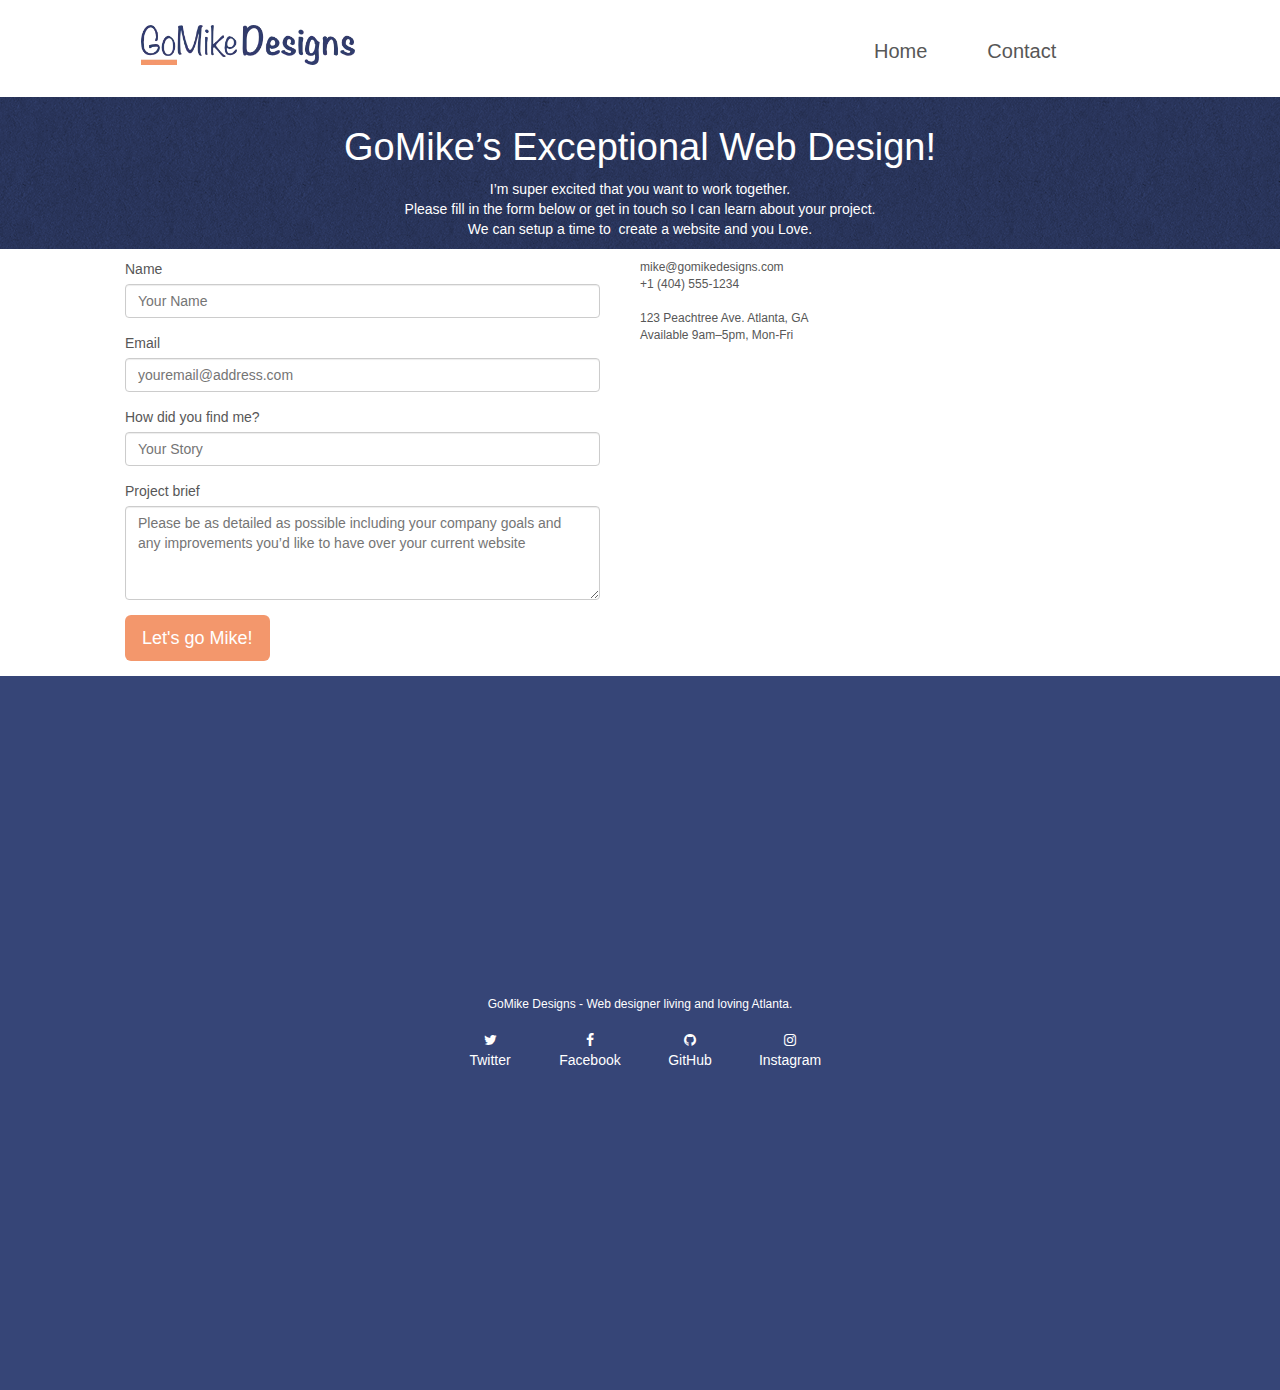
==== contact.html @ b8747634 "first commit" ====
<!DOCTYPE html>
<html lang="en">

<head>
	<meta charset="utf-8">
	<meta name="description"
		content="Decided to pimp your website ? Contact me! I, Mike, CEO of Atlanta's greatest website design agency is the man you need!">
	<meta name="viewport" content="width=device-width, initial-scale=1.0, viewport-fit=cover">
	<link rel="shortcut icon" type="image/png" href="favicon.jpg">
	<link rel="stylesheet preload prefetch" type="text/css" href="./css/bootstrap.min.css" as="style">
	<link rel="stylesheet preload prefetch" type="text/css" href="./css/style.min.css" as="style">
	<link rel="stylesheet preload prefetch" type="text/css" href="./css/et-line.min.css" as="style">
	<link rel="stylesheet preload prefetch" type="text/css" href="./css/font-awesome.min.css" as="style">

	
	<!-- Analytics -->
	
	<!-- Analytics END -->

	<title>Contact GoMike</title>
</head>

<body>
	<!-- bloc-0 -->
	<header class="bloc bgc-white l-bloc " id="bloc-0">
		<div class="container bloc-sm">
			<div class="navbar row">
				<div class="navbar-header"> <div class="jesusfuckingchrist">
					<link href="https://maxcdn.bootstrapcdn.com/font-awesome/4.1.0/css/font-awesome.min.css" rel="stylesheet">
						<ul id="menu"> 
							<li>
								<a href="/index.html"><i class="fa fa-bars" aria-hidden="true"></i></a>
								<ul>
									<li><a href="/index.html">Home</a></li>
									<li><a href="/contact.html">Contact</a></li>
								</ul>		
							</li>
								
						</ul>
				</div>
					<a class="navbar-brand" href="/index.html" aria-current="page"
						rel="follow">
						<img src="./img/logo.webp" alt="Welcome To GoMike Designs">
					</a>
				</div>
				<nav class="collapse navbar-collapse navbar-1 special-dropdown-nav" aria-label="Primary Navigation">
					<div class="theannoyingbutton">
						<link href="https://maxcdn.bootstrapcdn.com/font-awesome/4.1.0/css/font-awesome.min.css" rel="stylesheet">
						<ul id="morebs"> 
							<li>
								<a href="/index.html"><i class="fa fa-bars" aria-hidden="true"></i></a>
								<ul>
									<li><a href="/index.html">Home</a></li>
									<li><a href="/contact.html">Contact</a></li>
								</ul>		
							</li>
								
						</ul>
					</div>
					</ul>
				</nav>
			</div>
		</div>
	</header>
	<!-- bloc-0 END -->

	<!-- bloc-6 -->
	<main class="bloc bg-dots-bg bg-repeat bgc-dark-slate-blue d-bloc bloc-bg-texture texture-paper" id="bloc-6">
		<div class="container bloc-lg">
			<div class="row">
				<div class="col-sm-12">
					<h1 class="text-center hero-bloc-text white">
						GoMike&rsquo;s Exceptional Web Design!
					</h1>
					<p class="text-center mg-lg white tight-width-whitespace">
						I&rsquo;m super excited that you want to work together.<br>
						Please fill in the form below or get in touch so I can learn about your project. <br>We can
						setup a time to &nbsp;create a website and you Love.
					</p>
				</div>
			</div>
		</div>
	</main>
	<!-- bloc-6 END -->

	<!-- bloc-7 -->
	<div class="bloc bgc-white l-bloc" id="bloc-7">
		<div class="container bloc-lg">
			<div class="row">
				<div class="col-sm-6">
					<form id="form_1" novalidate data-success-msg="Your message has been sent."
						data-fail-msg="Sorry it seems that our mail server is not responding, Sorry for the inconvenience!">
						<fieldset>
							<div class="form-group">
								<label for="name">
									Name
								</label>
								<input id="name" class="form-control" required placeholder="Your Name" aria-required="true"
									aria-invalid="false">
							</div>
							<div class="form-group">
								<label for="email">
									Email
								</label>
								<input id="email" class="form-control" type="email" required
									placeholder="youremail@address.com" aria-required="true" aria-invalid="false">
							</div>
							<div class="form-group">
								<label for="input_504">
									How did you find me?
								</label>
								<input class="form-control" type="email" required id="input_504"
									placeholder="Your Story" aria-required="true" aria-invalid="false">
							</div>
						</fieldset>
						<fieldset>
							<div class="form-group">
								<label for="message">
									Project brief<br>
								</label>
								<textarea id="message" class="form-control" rows="4" cols="50" placeholder="Please be as detailed as possible including your company goals and any improvements you&rsquo;d like to have over your current website" required
									aria-required="true" aria-invalid="false"></textarea>
							</div>
						</fieldset>

						<button class="bloc-button btn btn-lg btn-block cta-hero btn-atomic-tangerine" type="submit">
							Let's go Mike!
						</button>
					</form>
				</div>
				<div class="col-sm-6">
					<p>
						mike@gomikedesigns.com<br>+1 (404) 555-1234<br> <br>123 Peachtree Ave. Atlanta, GA<br>Available
						9am–5pm, Mon-Fri 
					</p>
				</div>
			</div>
		</div>
	</div>
	<!-- bloc-7 END -->

	<!-- Footer - bloc-8 -->
	<div class="thefuckingfooter"></div>
	<footer class="bloc bgc-dark-slate-blue d-bloc" id="bloc-8">
		<div class="container bloc-sm">
			<div class="col-sm-12 text-center">
				<p class="white">
					GoMike Designs - Web designer living and loving Atlanta.
				</p>
				<nav class="row row-no-gutters social" aria-label="Footer Navigation">
					<div class="col-sm-3">
						<a class="social white" href="https://www.twitter.com" target="_blank" rel="nofollow">
							<span>
								<i class="fa fa-twitter" title="Twitter&rsquo;s logo - Twitter account"></i>
								<br>Twitter
							</span>
						</a>
					</div>
					<div class="col-sm-3">
						<a class="social white" href="https://www.facebook.com/" target="_blank" rel="nofollow">
							<span>
								<i class="fa fa-facebook" title="Facebook&rsquo;s logo - Facebook account"></i>
								<br>Facebook
							</span>
						</a>
					</div>
					<div class="col-sm-3">
						<a class="social white" href="https://www.github.com" target="_blank" rel="nofollow">
							<span>
								<i class="fa fa-github" title="GitHub&rsquo;s logo - GitHub account"></i>
								<br>GitHub
							</span>
						</a>
					</div>
					<div class="col-sm-3">
						<a class="social white" href="https://www.Instagram.com" target="_blank" rel="nofollow">
							<span>
								<i class="fa fa-instagram fa-2xl"
									title="Instagram&rsquo;s logo - Instagram account"></i>
								<br>Instagram
							</span>
						</a>
					</div>
				</nav>
			</div>
		</div>
	</footer>
	<div class="improvise"></div>
	<!-- Footer - bloc-8 END -->
</body>

</html>
---- css/style.min.css ----
i {
  font-size: 1px;
  color: black;
}

.letsfuckinggo {
  color: white;
  position: relative;
  text-align: center;
  font-size: 25px;
  width: 90%;
  margin-left: 35px;
  font-weight: 400;
  padding-bottom: 20px;
  display: block;
}

.d-bloc .navbar-toggle ,body{background:#fff}.bloc .container,.row.row-no-gutters>[class*=" col-"],.row.row-no-gutters>[class^=col-]{padding-right:0;padding-left:0}.nav-center .navbar-brand img,body{margin:0}a,button{outline:0!important;transition:.3s ease-in-out}.bold-link,.nav--link:active{text-decoration:underline!important}body{padding:0;overflow-x:hidden;-webkit-font-smoothing:antialiased;-moz-osx-font-smoothing:grayscale}a:hover{cursor:pointer}.bloc{width:100%;clear:both;background:50% 50%/cover no-repeat;padding:0 50px;-webkit-background-size:cover;-moz-background-size:cover;-o-background-size:cover;position:relative}.bloc-lg{padding: 10px 50px}.bloc-md{padding:50px}.bloc-sm{padding:20px 50px}.bg-b-edge,.bg-br-edge,.bg-center,.bg-l-edge,.bg-repeat,.bg-t-edge{-webkit-background-size:auto!important;-moz-background-size:auto!important;-o-background-size:auto!important;background-size:auto!important}.bg-repeat,.nav>li a:focus,.nav>li a:hover{background:0 0}.bg-t-edge{background:top no-repeat}.bloc-bg-texture::before{content:"";background-size:2px 2px;position:absolute;top:0;bottom:0;left:0;right:0}.texture-paper::before{background: url("img/texture-paper.webp");
  background-size: 280px 280px;}.nav>li>.dropdown a,{background:0 0!important}.b-parallax{background-attachment:fixed}.d-bloc{color:rgba(255,255,255,.7)}.d-bloc button:hover{color:rgba(255,255,255,.9)}.d-bloc .a-btn,.d-bloc .navbar a,.d-bloc .navbar-brand,.d-bloc a .icon-lg,.d-bloc a .icon-md,.d-bloc a .icon-sm,.d-bloc a .icon-xl,.d-bloc h1 a,.d-bloc h2 a,.d-bloc h3 a,.d-bloc h4 a,.d-bloc h5 a,.d-bloc h6 a,.d-bloc p a{color:#fff}.d-bloc .a-btn:hover,.d-bloc .navbar a:hover,.d-bloc .navbar-brand:hover,.d-bloc a:hover .icon-lg,.d-bloc a:hover .icon-md,.d-bloc a:hover .icon-sm,.d-bloc a:hover .icon-xl,.d-bloc h1 a:hover,.d-bloc h2 a:hover,.d-bloc h3 a:hover,.d-bloc h4 a:hover,.d-bloc h5 a:hover,.d-bloc h6 a:hover,.d-bloc p a:hover{color:#00008b}.l-bloc{color:rgba(0,0,0,.5)}.l-bloc button:hover{color:rgba(0,0,0,.7)}.l-bloc .a-btn,.l-bloc .navbar a,.l-bloc .navbar-brand,.l-bloc,.l-bloc a .icon-lg,.l-bloc a .icon-md,.l-bloc a .icon-sm,.l-bloc a .icon-xl,.l-bloc h1 a,.l-bloc h2 a,.l-bloc h3 a,.l-bloc h4 a,.l-bloc h5 a,.l-bloc h6 a,.l-bloc p a{color:rgba(0,0,0,.6)}.l-bloc .a-btn:hover,.l-bloc .navbar a:hover,.l-bloc .navbar-brand:hover,.l-bloc a:hover .icon-lg,.l-bloc a:hover .icon-md,.l-bloc a:hover .icon-sm,.l-bloc a:hover .icon-xl,.l-bloc h1 a:hover,.l-bloc h2 a:hover,.l-bloc h3 a:hover,.l-bloc h4 a:hover,.l-bloc h5 a:hover,.l-bloc h6 a:hover,.l-bloc p a:hover{color:#000}.voffset{margin-top:30px}.voffset-lg{margin-top:80px}.row-no-gutters{margin-right:0;margin-left:0}#bloc-2-services p{font-size:11px}#bloc-3-what-i-do p,#bloc-4-portfolio p,#bloc-6 p{font-size:14px}.navbar{margin-bottom:0;z-index:1}.navbar-brand{height:auto;padding:3px 15px;font-size:25px;font-weight:600;line-height:44px}.navbar-brand img{max-height:200px;margin:0 5px 0 0;display:inline}.navbar-brand img[src$=svg]{min-width:100px}.navbar .nav{padding-top:2px;margin-right:-16px;float:right;z-index:1}.nav>li{float:left;margin-top:4px;font-size:16px}{margin:10px 10px 0 0;border:0}.mg-lg,.mg-md{margin-top:10px} 
  
@media (min-width:768px) {

  .jesusfuckingchrist {
    display: none;
  }

  .thefuckingfooter {
    display: block;
    height: 300px;
    background-color: #364577;
  }

  .improvise {
    display: block;
    height: 300px;
    background-color: #364577;
  }

  .theannoyingbutton {
    display: inline-block;
    width: 400px;
    height: 45px;
    float: right;
    margin: 10px 0 0 0;
  }

  .theannoyingbutton i {
    display: none;
  }

  #morebs li {
    float: left;
    font-size: 20px;
    padding-right: 40px;
    margin: 5px 0 0 20px;
    line-height: 1;
    list-style: none;
  }

  li:hover {
    color: #F3976C;
  }

  .col-sm-6 {
    padding-right: 40px;
  }

  .col-sm-4 {
    width: 500px;
    margin: 0 0 0 125px;
  }


  .site-navigation {
    position:absolute;
    top:50%;
    right:20px;
    transform:translate(0,-50%);
    -webkit-transform:translateY(-50%);
  }
  .nav-center {
    text-align:center;
  }

  .navbar-toggle {
    display: none;
  }

  .navbar-collapse>ul {
    position: absolute;
  }

  .navbar-collapse>ul:hover {
    position: absolute;
  }

  .navbar-collapse>ul:active {
    position: absolute;
  }
  
  .nav-center .navbar-header {
    width:100%;
  }
  
  .nav-center .nav>li,.nav-center .navbar-brand,.nav-center .navbar-header {
    float:none;
    display:inline-block;
  }
  
  .nav-center .site-navigation {
    position:relative;
    width:100%;
    right:0;
    margin-right:0;
    margin-top:20px;
  }
}

.nav>li>.dropdown a{display:block;padding:14px 15px}.mg-md{margin-bottom:20px}.mg-lg{margin-bottom:40px}.btn{margin:0 5px 5px 0}.btn-d,.btn-d:focus,.btn-d:hover{color:#fff;background:rgba(0,0,0,.3)}.btn-rd{border-radius:40px}.btn-clean{border:1px solid rgba(0,0,0,.08);border-bottom-color:rgba(0,0,0,.1);text-shadow:0 1px 0 rgba(0,0,1,.1);box-shadow:0 1px 3px rgba(0,0,1,.25),inset 0 1px 0 0 rgba(255,255,255,.15)}.icon-md{font-size:30px!important}.icon-lg{font-size:60px!important}.sm-shadow{text-shadow:0 1px 2px rgba(0,0,0,.3)}a[data-lightbox]{position:relative;display:block;text-align:center}a[data-lightbox]:hover::before{content:"+";font-family:HelveticaNeue-Light,"Helvetica Neue Light","Helvetica Neue",Helvetica,Arial;font-size:32px;width:50px;height:50px;margin-left:-25px;border-radius:50%;background:rgba(0,0,0,.6);color:#fff;font-weight:100;z-index:1;position:absolute;top:50%;transform:translateY(-50%);-webkit-transform:translateY(-50%)}a[data-lightbox]:hover img{opacity:.6;-webkit-animation-fill-mode:none;animation-fill-mode:none}.btn,a,h1,h2,h3,h4,h5,h6,label,p{font-family:helvetica;font-weight:400;color:#575757!important}#cta-hero,.service-header,h3{font-weight:700}h1,h3,h4{color:#333!important}#bloc-1-hero h1,#cta-hero,.ltc-white,.text-white,.white{color:#fff!important}.container{max-width:1000px}.hero-bloc-text{font-size:38px}p{font-size:12px}.tight-width-whitespace{max-width:600px;margin:auto}.h1{font-size:20px;font-family:"Open Sans"}#cta-hero{margin-top:22px;text-transform:uppercase;padding:12px 28px;font-size:1em}.social{max-width:400px;margin:auto}h2{font-size:22px;line-height:1.4em}.service-header,h3{font-size:15px;text-transform:uppercase}.med-width-whitespace{max-width:800px;margin:auto;box-shadow:0 0 0 #000}.icons{margin-bottom:14px;margin-top:24px}.portfolio-thumb{margin-bottom:24px}.portfolio-row{margin-bottom:44px;margin-top:50px;}.black-background{background-color:rgba(35,31,32,.7);padding:40px}.bold-link{font-weight:900}.bgc-white{background-color:#fff}.bgc-dark-slate-blue{background-color:#364577}.bgc-atomic-tangerine{background-color:#f3976c}.tc-white{color:#364577!important}.btn-atomic-tangerine{background:#F3976C;color:#fff!important}.btn-atomic-tangerine:hover{background:#ed6526;color:#fff!important}.ltc-white:hover{color:#ccc!important}.ltc-atomic-tangerine{color:#F3976C;}.ltc-atomic-tangerine:hover{color:#F3976C;}.ltc-atomic-blue,.nav--link:hover{color:#00f!important}.ltc-atomic-blue:hover{color:#00008b!important}.icon-dark-slate-blue{color:#364577!important;border-color:#364577!important}
  
  .bg-lines-h2-bg {
    background-image: url("img/nomorenomore/lines-h2-bg.webp");
  }
  
  .bg-atlanta-20made-20sign {
    background-image: url("img/nomorenomore/atlantamadesign.webp");
  }
  
  .bg-atlanta-20made-20sign-20orange {
    background-image: url("img/nomorenomore/atlantamadeorange.webp");
  }
  
  #bloc-0 img {
    height:40px
  }
  
  #bloc-1-hero img {
    height:150px
  }
  
  #bloc-2-services h2 {
    font-size:28px;
    font-weight:bolder;
  }#bloc-4-portfolio h2{font-size:32px;font-weight:bolder}#bloc-4-portfolio h3,#review p{font-size:16px}#form_1 button:active,.bold-link:active,footer span:active{color:#fb0!important}@media (max-width:1024px) {
    .bloc {
      padding-left:20px;
      padding-right:20px;
    }
  }
  
  @media (max-width:992px) and (min-width:768px) { 
    .navbar .nav {
      max-width:80%
    }
    .nav-center.navbar .nav {
      max-width:100%
    }
  }
  
@media only screen and (min-width:768px) and (max-width:1024px) and (orientation:landscape) {
    .b-parallax {
      background-attachment:scroll
    }
  }
  
@media only screen and (min-width:1024px) and (max-width:1366px) and (-webkit-min-device-pixel-ratio:1.5) {
    .b-parallax {
      background-attachment:scroll;
    }
  }
  
@media (max-width:991px) {
  .container {
    width:100%;
  }
  .b-parallax {
    background-attachment:scroll;
  }
  
  #hero-bloc,.page-container {
    overflow-x:hidden;
    position:relative;
  }
}
  
@media (max-width:767px) {

  *{
    margin-left: 3px;
  }


  .jesusfuckingchrist {
    position: absolute;
    right: 50px;
    width: 100px;
    text-decoration: none;
  }

  .jesusfuckingchrist i {
    color: #4a4b4f;
  }

  .jesusfuckingchrist ul {
    list-style: none;
  }

  .jesusfuckingchrist li {
    color: white;
  }

  #menu {
    width: 65px;
    margin: -10px 0 0 100px;
	  padding: 0 0 0 0;
	  list-style: none;  
	  background: transparent;
  }

  #menu li {
    float: left;
	  padding: 10px 0 0 0;
	  position: relative;
	  line-height: 0;
  }

  #menu a {
    float: left;
	  height: 25px;
	  padding: 0 6px;
	  color: white;
	  text-transform: uppercase;
	  font: bold 12px/25px Arial, Helvetica;
	  text-decoration: none;
  }

  #menu li:hover>a {
    color: #364576;
  }

  #menu li:hover>ul {
    display: block;
  }

  #menu ul {
    list-style: none;
    margin: 0;
    padding: 0;    
    display: none;
    position: absolute;
    top: 30px;
    right: 0;
    z-index: 99999;    
    background: #F3976C;
    background: -moz-linear-gradient(#F3976C, #f36e6c);
    background: -webkit-gradient(linear,left bottom,left top,color-stop(0, #111),color-stop(1, #444));
    background: -webkit-linear-gradient(#F3976C, #f36e6c);    
    background: -o-linear-gradient(#F3976C, #f36e6c);	
    background: -ms-linear-gradient(#F3976C, #f36e6c);	
    background: linear-gradient(#F3976C, #f36e6c);
    -moz-box-shadow: 0 0 2px rgba(255,255,255,.5);
    -webkit-box-shadow: 0 0 2px rgba(255,255,255,.5);
    box-shadow: 0 0 2px rgba(255,255,255,.5);	
    -moz-border-radius: 5px;
    border-radius: 5px;
  }

  #menu ul li {
    float: none;
    margin: 0;
    padding: 10px;
    text-align: center;
    display: block;  
    -webkit-box-shadow: 0 1px 0 #111111, 0 2px 0 #777777;
  }

  #menu ul li:last-child {
    -moz-box-shadow: none;
    -webkit-box-shadow: none;
    box-shadow: none;
  }

  #menu ul a {
    padding: 19px;
	  height: 15px;
	  width: 130px;
    line-height: 1;
    text-align: center;
    display: block;
    white-space: nowrap;
    float: none;
	  text-transform: none;
  }

  #menu ul a:hover {
    background: #0186ba;
	  background: -moz-linear-gradient(#04acec,  #0186ba);	
	  background: -webkit-gradient(linear, left top, left bottom, from(#04acec), to(#0186ba));
	  background: -webkit-linear-gradient(#04acec,  #0186ba);
	  background: -o-linear-gradient(#04acec,  #0186ba);
	  background: -ms-linear-gradient(#04acec,  #0186ba);
	  background: linear-gradient(#04acec,  #0186ba);
  }

  #menu ul li:first-child>a {
    -moz-border-radius: 5px 5px 0 0;
    border-radius: 1px 1px 0 0;
  }

  #menu ul li:first-child > a:after {
    content: '';
    position: absolute;
    left: 30px;
    top: -8px;
    width: 0;
    height: 0;
    border-left: 1px solid transparent;
    border-right: 1px solid transparent;
    border-bottom: 1px solid #444;
  }

  #menu ul ul li:first-child a:after {
    left: -8px;
    top: 12px;
    width: 0;
    height: 0;
    border-left: 0;	
    border-bottom: 1px solid transparent;
    border-top: 1px solid transparent;
    border-right: 1px solid #444;
  }

  #menu ul li:first-child a:hover:after {
    border-bottom-color: #04acec;
  }

 .page-container {
  overflow-x:hidden;
  position:relative;
 }
    
 h1,h2,h3,h4,h5,h6,p {
  padding-left:10px!important;
  padding-right:10px!important;
 }
    
 .b-parallax {
  background-attachment:scroll;
 }
    
  .navbar .nav {
    padding-top:0;
    border-top:1px solid rgba(0,0,0,.2);
    }
    
    .navbar.row {
      margin-left:0;
      margin-right:0;
    }
    
    .site-navigation {
      position:inherit;
      transform:none;
      -webkit-transform:none;
      -ms-transform:none
    }
    
    .nav>li {
      margin-top:0;
      border-bottom:1px solid rgba(0,0,0,.1);
      background:rgba(0,0,0,.05);
      text-align:left;
      padding-left:15px;
      width:100%
    }
    
    .nav>li:hover {
      background:rgba(0,0,0,.08);
    }
    
    #hero-bloc .navbar .nav {
      background:rgba(0,0,0,.8);
    }
    
    #hero-bloc .navbar .nav a {
      color:rgba(255,255,255,.6);
    }
    
    .hero {
      padding:50px 0
    }
    
    .hero-nav {
      left:-1px;
      right:-1px;
    }
    
    .navbar-collapse {
      padding:0;
      overflow-x:hidden;
      -webkit-box-shadow:none;
      box-shadow:none;
    }
    
    .navbar-brand img {
      max-height:40px;
      width:auto;
    }
    
    .bloc,.bloc-md,.bloc-sm {
      padding-left:0;
      padding-right:0;
    }
    
    .bloc-lg,.bloc-xl {
      padding: 100px 50px;
    }
    
    .a-block {
      padding:0 10px;
    }
    
    .voffset {
      margin-top:5px;
    }
    
    .voffset-md {
      margin-top:20px;
    }
    
    .voffset-lg {
      margin-top:30px;
    }
  }
  
  @media (max-width:400px){.bloc{padding-left:0;padding-right:0}}.close-lightbox,.lightbox-caption,.next-lightbox,.prev-lightbox{background:rgba(0,0,0,.5);position:absolute}.close-lightbox{color:#fff;font-size:30px;top:20px;right:20px;z-index:20;border:none;line-height:30px;padding:0 9px 5px;opacity:.3}.next-lightbox{padding:6px 8px 1px 13px;right:25px}.fa-chevron-right:before{content:"\f054"}.next-lightbox,.prev-lightbox{font-size:20px;color:rgba(255,255,255,.9);transition:.2s ease-in-out;top:45%;z-index:1;opacity:.4}.lightbox-caption{padding:20px;color:#fff;left:15px;right:15px;bottom:5px}.snapshot-lb .lightbox-caption{padding:0;color:rgba(0,0,0,.5);background:0 0}#lightbox-modal .modal-dialog img{max-height:90vh;margin:0 auto}.carousel-inner>.item>a>img,.carousel-inner>.item>img,.img-responsive,.thumbnail a>img,.thumbnail>img{display:block;max-width:100%;height:auto}.modal-body{position:relative;padding:15px}.snapshot-lb .modal-body{padding-bottom:45px}#lightbox-modal{display:flex;align-items:center}.modal-open .modal{overflow-x:hidden;overflow-y:auto}a:active,a:hover,a:link,a:visited{text-decoration:none}footer span:hover{color:#f8ddb4}
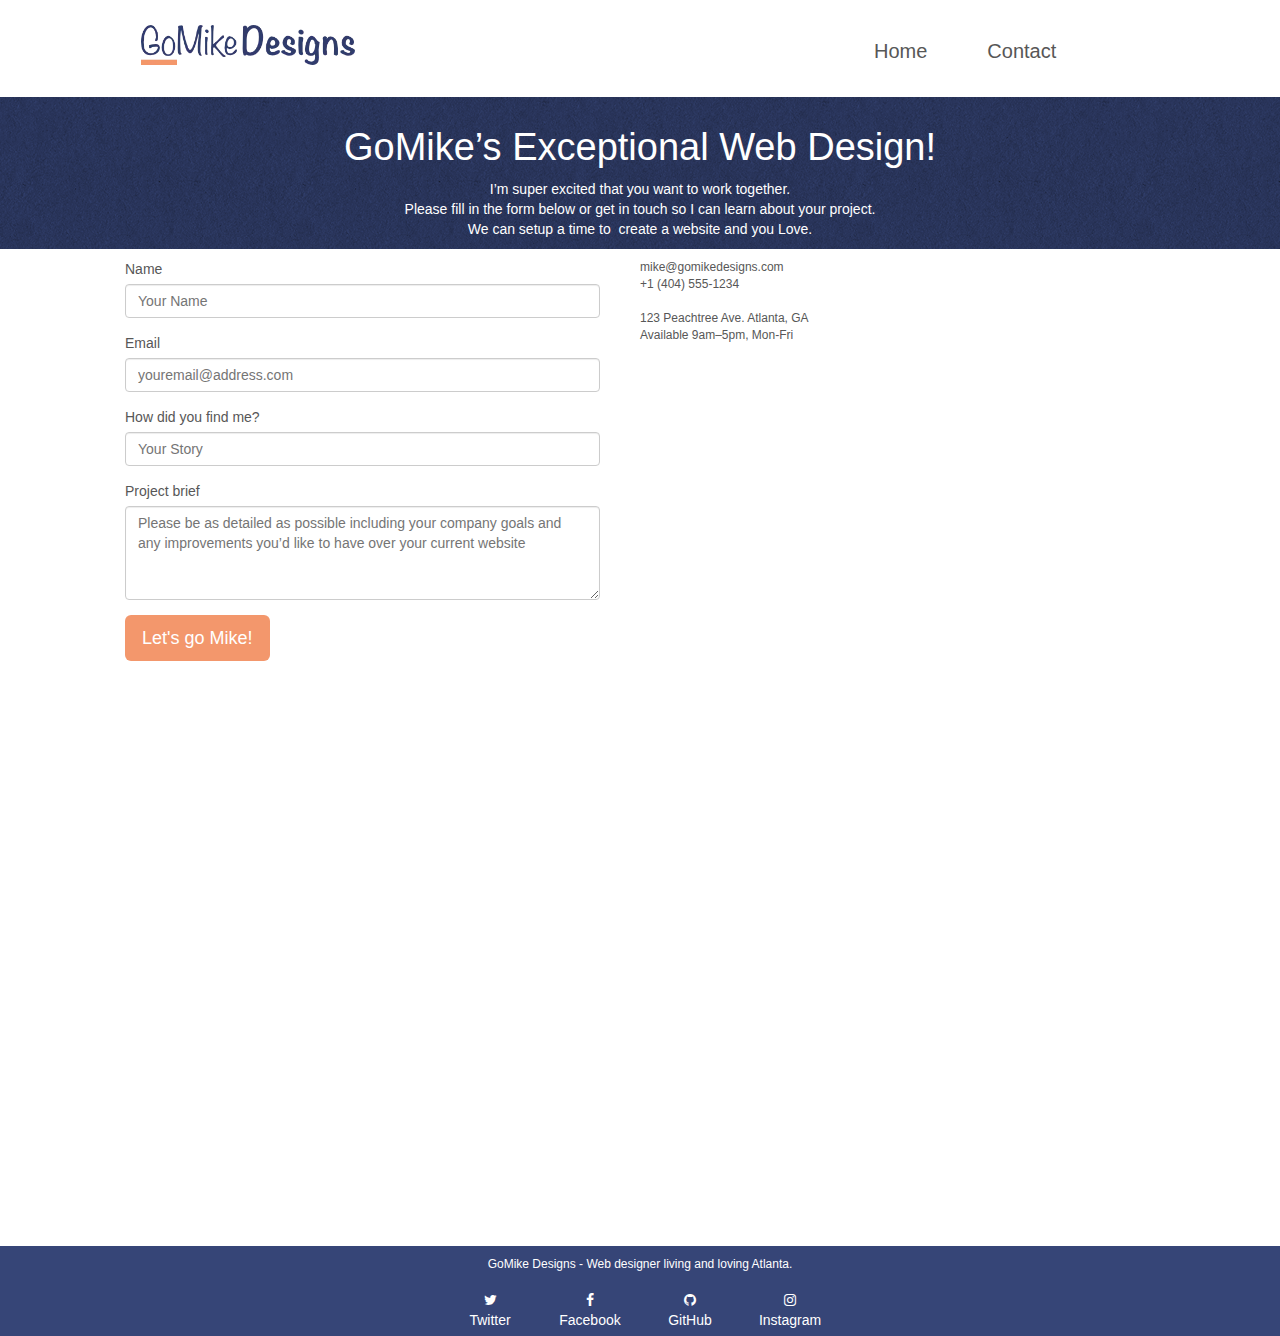
==== commit 3cef86a0: "minor adjustments" ====
--- a/contact.html
+++ b/contact.html
@@ -4,7 +4,7 @@
 <head>
 	<meta charset="utf-8">
 	<meta name="description"
-		content="Decided to pimp your website ? Contact me! I, Mike, CEO of Atlanta's greatest website design agency is the man you need!">
+		content="Contact GoMike designs to create the best website!">
 	<meta name="viewport" content="width=device-width, initial-scale=1.0, viewport-fit=cover">
 	<link rel="shortcut icon" type="image/png" href="favicon.jpg">
 	<link rel="stylesheet preload prefetch" type="text/css" href="./css/bootstrap.min.css" as="style">
@@ -57,7 +57,6 @@
 								
 						</ul>
 					</div>
-					</ul>
 				</nav>
 			</div>
 		</div>
@@ -142,7 +141,7 @@
 	<!-- Footer - bloc-8 -->
 	<div class="thefuckingfooter"></div>
 	<footer class="bloc bgc-dark-slate-blue d-bloc" id="bloc-8">
-		<div class="container bloc-sm">
+		<div class="container bloc-sm painintheneck">
 			<div class="col-sm-12 text-center">
 				<p class="white">
 					GoMike Designs - Web designer living and loving Atlanta.
@@ -185,7 +184,48 @@
 			</div>
 		</div>
 	</footer>
-	<div class="improvise"></div>
+	<div class="improvise">
+		<div class="col-sm-12 text-center">
+				<p class="white">
+					GoMike Designs - Web designer living and loving Atlanta.
+				</p>
+				<nav class="row row-no-gutters social" aria-label="Footer Navigation">
+					<div class="col-sm-3">
+						<a class="social white" href="https://www.twitter.com" target="_blank" rel="nofollow">
+							<span>
+								<i class="fa fa-twitter" title="Twitter&rsquo;s logo - Twitter account"></i>
+								<br>Twitter
+							</span>
+						</a>
+					</div>
+					<div class="col-sm-3">
+						<a class="social white" href="https://www.facebook.com/" target="_blank" rel="nofollow">
+							<span>
+								<i class="fa fa-facebook" title="Facebook&rsquo;s logo - Facebook account"></i>
+								<br>Facebook
+							</span>
+						</a>
+					</div>
+					<div class="col-sm-3">
+						<a class="social white" href="https://www.github.com" target="_blank" rel="nofollow">
+							<span>
+								<i class="fa fa-github" title="GitHub&rsquo;s logo - GitHub account"></i>
+								<br>GitHub
+							</span>
+						</a>
+					</div>
+					<div class="col-sm-3">
+						<a class="social white" href="https://www.Instagram.com" target="_blank" rel="nofollow">
+							<span>
+								<i class="fa fa-instagram fa-2xl"
+									title="Instagram&rsquo;s logo - Instagram account"></i>
+								<br>Instagram
+							</span>
+						</a>
+					</div>
+				</nav>
+			</div>
+	</div>
 	<!-- Footer - bloc-8 END -->
 </body>
 
--- a/css/style.min.css
+++ b/css/style.min.css
@@ -26,14 +26,25 @@
 
   .thefuckingfooter {
     display: block;
-    height: 300px;
+    margin-top: 570px;
     background-color: #364577;
+  }
+
+  .painintheneck {
+    display: none;
   }
 
   .improvise {
     display: block;
-    height: 300px;
+    height: 10vh;
     background-color: #364577;
+  }
+
+  .improvise p {
+    margin-top: 10px;
+  }
+
+  .improvise nav {
   }
 
   .theannoyingbutton {
@@ -164,6 +175,10 @@
   }
   
 @media only screen and (min-width:1024px) and (max-width:1366px) and (-webkit-min-device-pixel-ratio:1.5) {
+
+  .improvise {
+    height: 17vh;
+  }
     .b-parallax {
       background-attachment:scroll;
     }
@@ -187,6 +202,10 @@
 
   *{
     margin-left: 3px;
+  }
+
+  .improvise {
+    display: none;
   }
 
 
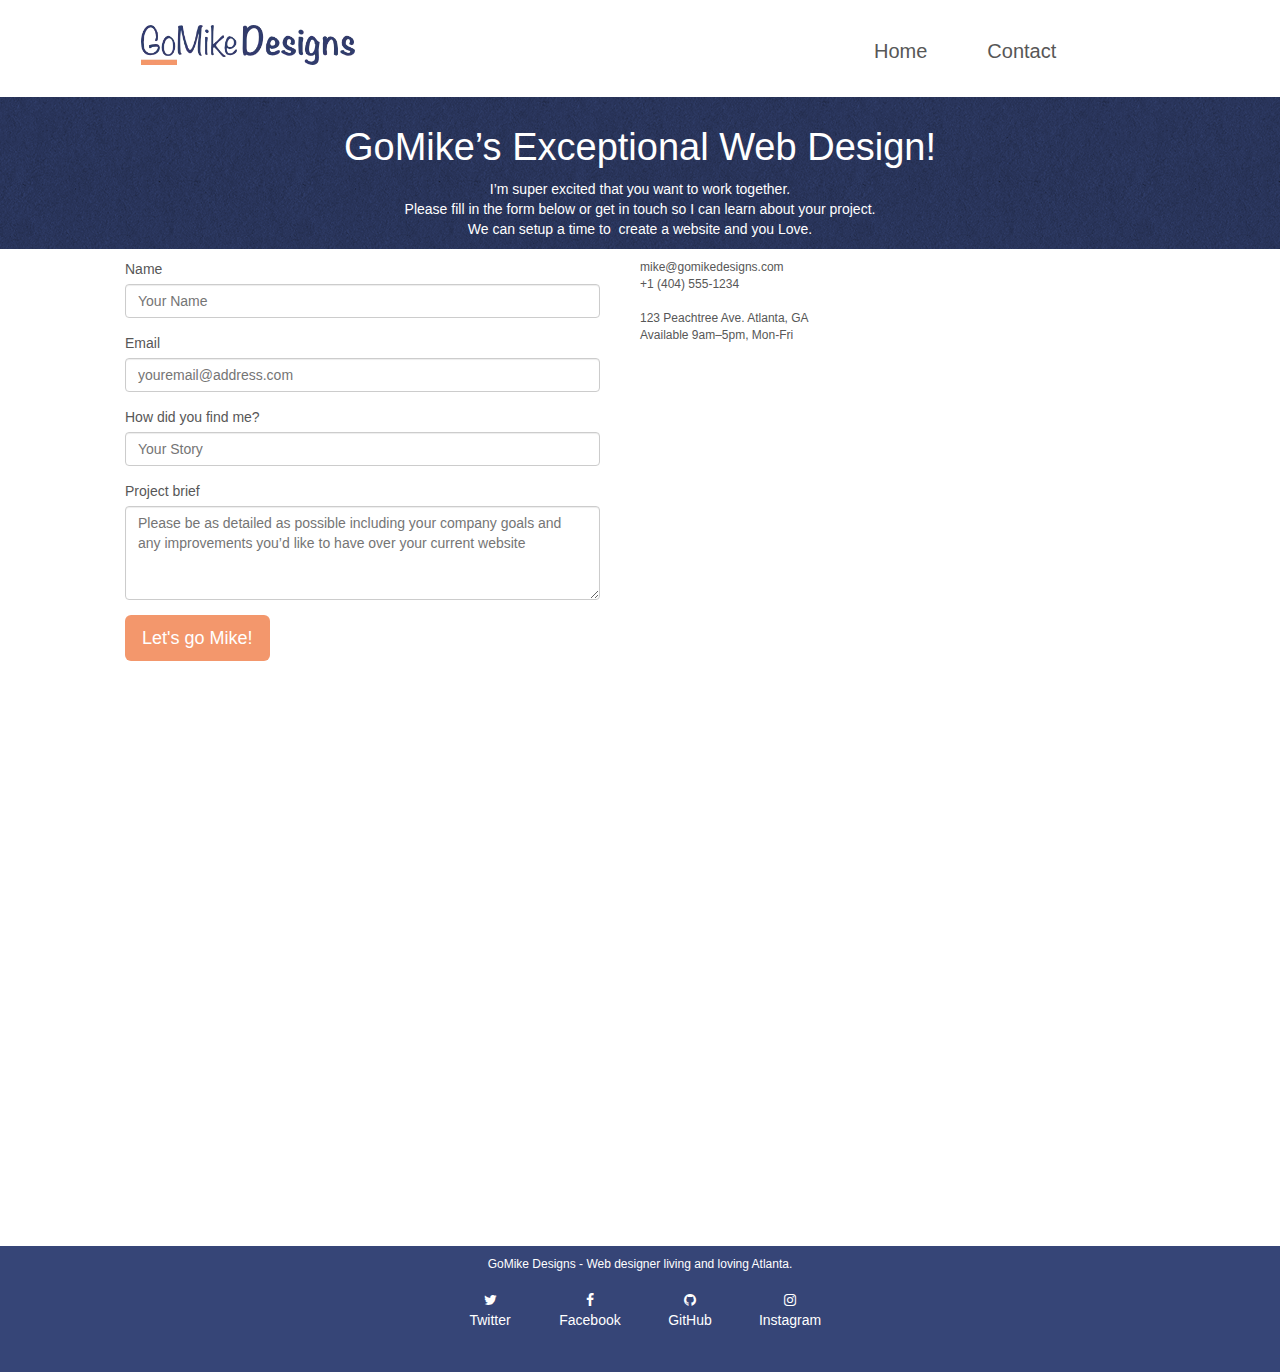
==== commit ca984309: "Update contact.html" ====
--- a/contact.html
+++ b/contact.html
@@ -25,20 +25,20 @@
 	<header class="bloc bgc-white l-bloc " id="bloc-0">
 		<div class="container bloc-sm">
 			<div class="navbar row">
-				<div class="navbar-header"> <div class="jesusfuckingchrist">
+				<div class="navbar-header"> <div class="ohgodhelpme">
 					<link href="https://maxcdn.bootstrapcdn.com/font-awesome/4.1.0/css/font-awesome.min.css" rel="stylesheet">
 						<ul id="menu"> 
 							<li>
-								<a href="/index.html"><i class="fa fa-bars" aria-hidden="true"></i></a>
+								<a href="index.html"><i class="fa fa-bars" aria-hidden="true"></i></a>
 								<ul>
-									<li><a href="/index.html">Home</a></li>
-									<li><a href="/contact.html">Contact</a></li>
+									<li><a href="index.html">Home</a></li>
+									<li><a href="contact.html">Contact</a></li>
 								</ul>		
 							</li>
 								
 						</ul>
 				</div>
-					<a class="navbar-brand" href="/index.html" aria-current="page"
+					<a class="navbar-brand" href="index.html" aria-current="page"
 						rel="follow">
 						<img src="./img/logo.webp" alt="Welcome To GoMike Designs">
 					</a>
@@ -48,10 +48,10 @@
 						<link href="https://maxcdn.bootstrapcdn.com/font-awesome/4.1.0/css/font-awesome.min.css" rel="stylesheet">
 						<ul id="morebs"> 
 							<li>
-								<a href="/index.html"><i class="fa fa-bars" aria-hidden="true"></i></a>
+								<a href="index.html"><i class="fa fa-bars" aria-hidden="true"></i></a>
 								<ul>
-									<li><a href="/index.html">Home</a></li>
-									<li><a href="/contact.html">Contact</a></li>
+									<li><a href="index.html">Home</a></li>
+									<li><a href="contact.html">Contact</a></li>
 								</ul>		
 							</li>
 								
@@ -139,7 +139,7 @@
 	<!-- bloc-7 END -->
 
 	<!-- Footer - bloc-8 -->
-	<div class="thefuckingfooter"></div>
+	<div class="nochoice"></div>
 	<footer class="bloc bgc-dark-slate-blue d-bloc" id="bloc-8">
 		<div class="container bloc-sm painintheneck">
 			<div class="col-sm-12 text-center">
@@ -172,7 +172,7 @@
 						</a>
 					</div>
 					<div class="col-sm-3">
-						<a class="social white" href="https://www.Instagram.com" target="_blank" rel="nofollow">
+						<a class="social white" href="https://www.instagram.com" target="_blank" rel="nofollow">
 							<span>
 								<i class="fa fa-instagram fa-2xl"
 									title="Instagram&rsquo;s logo - Instagram account"></i>
@@ -229,4 +229,4 @@
 	<!-- Footer - bloc-8 END -->
 </body>
 
-</html>+</html>
--- a/css/style.min.css
+++ b/css/style.min.css
@@ -20,11 +20,11 @@
   
 @media (min-width:768px) {
 
-  .jesusfuckingchrist {
-    display: none;
-  }
-
-  .thefuckingfooter {
+  .ohgodhelpme {
+    display: none;
+  }
+
+  .nochoice {
     display: block;
     margin-top: 570px;
     background-color: #364577;
@@ -36,7 +36,7 @@
 
   .improvise {
     display: block;
-    height: 10vh;
+    height: 14vh;
     background-color: #364577;
   }
 
@@ -177,7 +177,7 @@
 @media only screen and (min-width:1024px) and (max-width:1366px) and (-webkit-min-device-pixel-ratio:1.5) {
 
   .improvise {
-    height: 17vh;
+    height: 20vh;
   }
     .b-parallax {
       background-attachment:scroll;
@@ -209,22 +209,22 @@
   }
 
 
-  .jesusfuckingchrist {
+  .ohgodhelpme {
     position: absolute;
     right: 50px;
     width: 100px;
     text-decoration: none;
   }
 
-  .jesusfuckingchrist i {
+  .ohgodhelpme i {
     color: #4a4b4f;
   }
 
-  .jesusfuckingchrist ul {
+  .ohgodhelpme ul {
     list-style: none;
   }
 
-  .jesusfuckingchrist li {
+  .ohgodhelpme li {
     color: white;
   }
 
